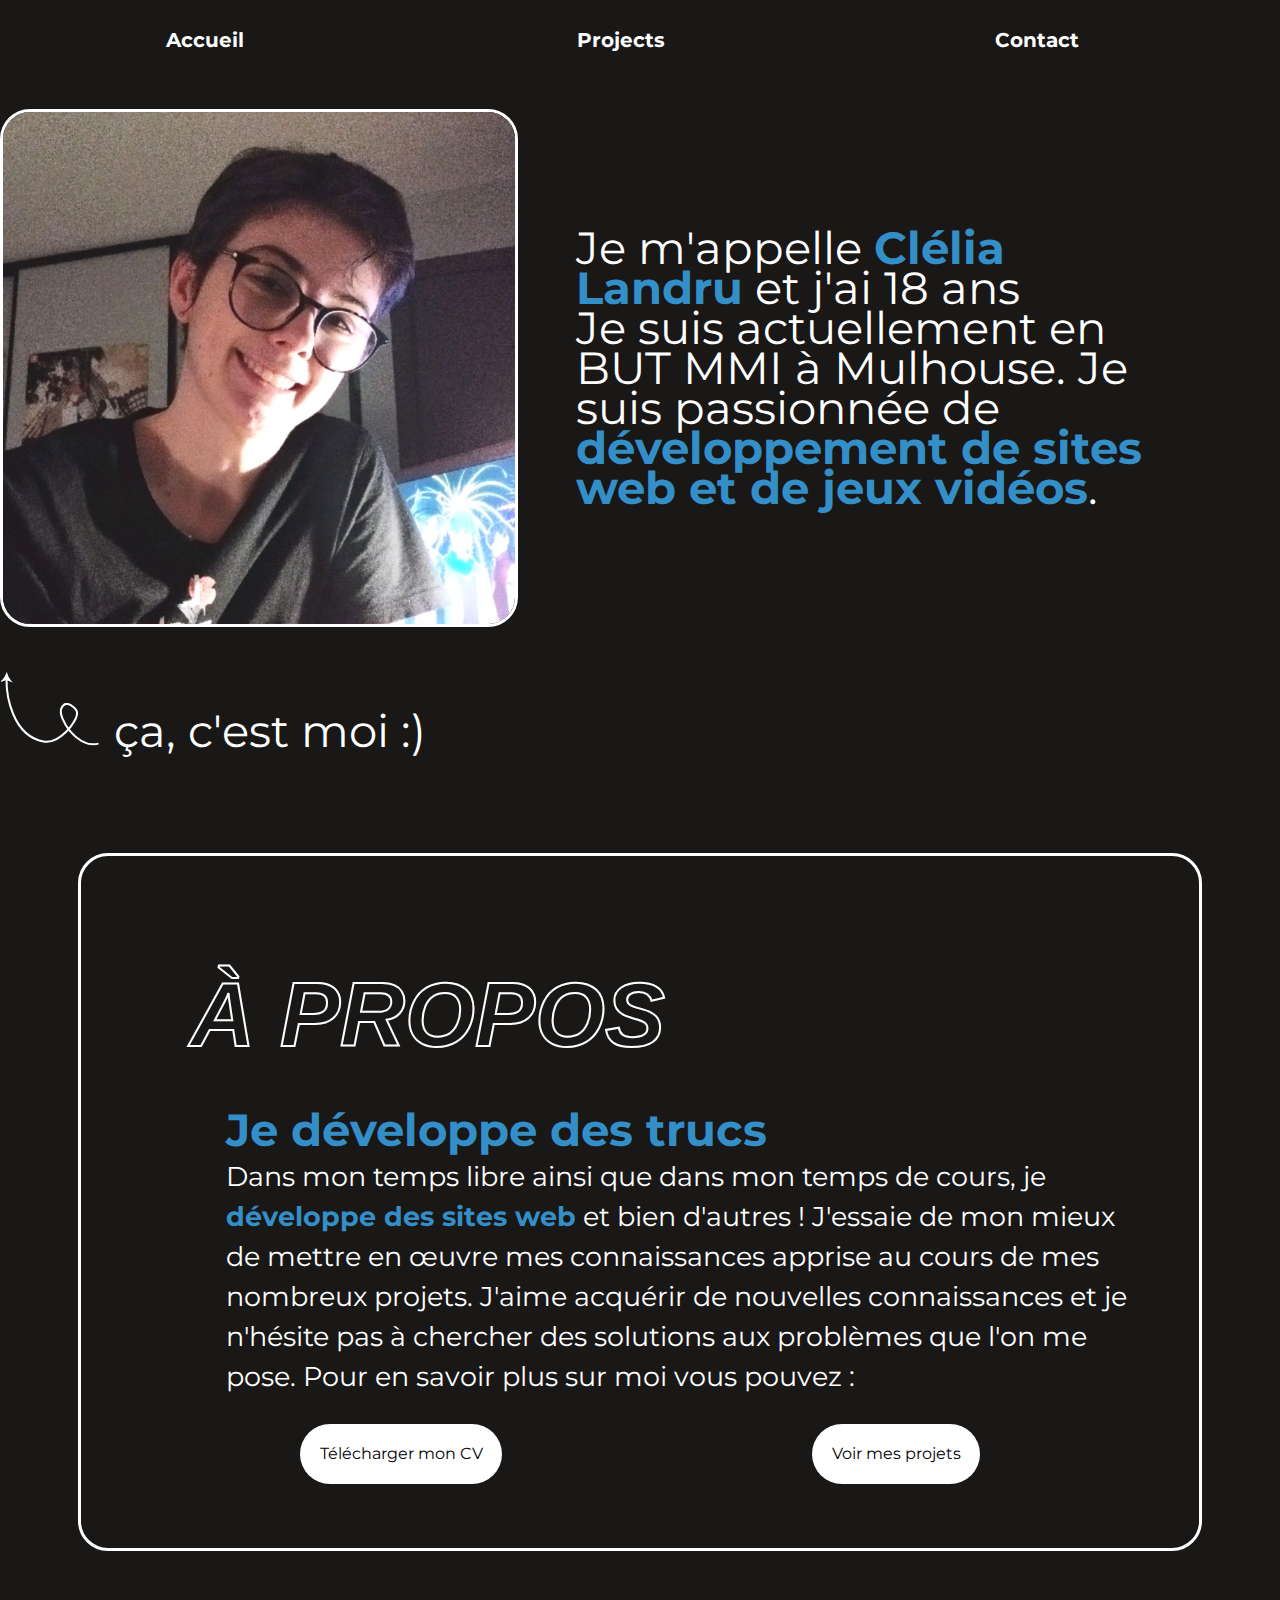
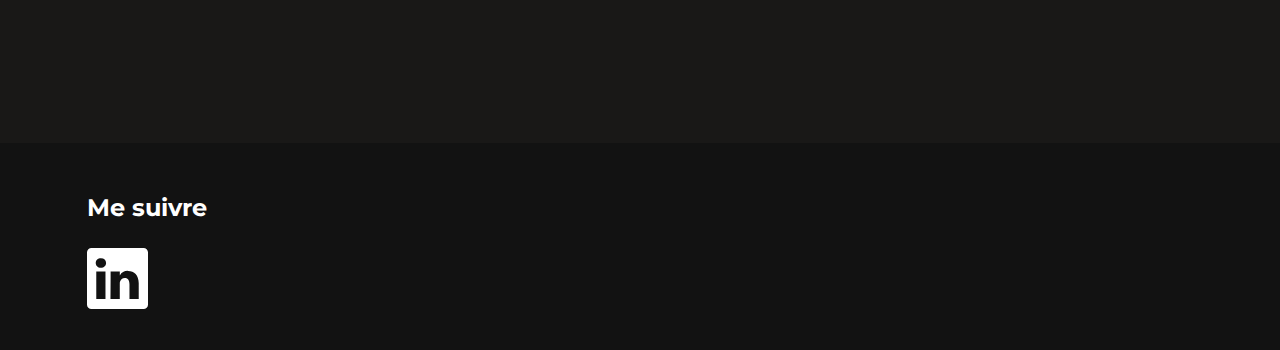
==== index.html @ f20467dd "Add files via upload" ====
<!DOCTYPE html>
<html lang="fr">

<head>
    <meta charset="UTF-8">
    <meta http-equiv="X-UA-Compatible" content="IE=edge">
    <meta name="viewport" content="width=device-width, initial-scale=1.0">
    <link rel="stylesheet" href="styles/style.css">
    <title>Portfolio</title>
</head>
<header>
    <div>
        <p><a href="index.html" class="link_head">Accueil</a></p>
        <p><a href="pages/projets.html" class="link_head">Projects</a></p>
        <p><a href="pages/contact.html" class="link_head">Contact</a></p>
    </div>
</header>

<body>
    <main>
        <div class="photo">
            <img src="img/pfp.jpg" width="100%" alt="">
            <p>Je m'appelle <span class="bold_color">Clélia Landru</span> et j'ai 18 ans<br>
                Je suis actuellement en BUT MMI à Mulhouse.
                Je suis passionnée de <span class="bold_color">développement de sites web et de jeux vidéos</span>.
            </p>
            <p class="arrow_me"><img src="img/svg/arrow.svg" width="20%" alt=""> ça, c'est moi :)</p>
        </div>
        <div class="a_propos">
            <h2>À PROPOS</h2>
            <p><span class="bold_color_ap">Je développe des trucs</span><br>
                Dans mon temps libre ainsi que dans mon temps de cours, je <span class="bold_color">développe des sites
                    web</span> et bien d'autres !
                J'essaie de mon mieux de mettre en œuvre mes connaissances apprise au cours de mes nombreux projets.
                J'aime acquérir de nouvelles connaissances et je n'hésite pas à chercher des solutions aux problèmes que
                l'on me pose. Pour en savoir plus sur moi vous pouvez : </p>
            <div class="liens">
                <a href="https://drive.google.com/file/d/1T1KsWJxUdlWN9g6qiNEpy1xDbeUh-3ol/view" target="_blank"
                    class="lien_index">Télécharger
                    mon CV</a>
                <a href="pages/projets.html" class="lien_index">Voir mes projets</a>
            </div>
        </div>

        <footer>
            <h2>Me suivre</h2>
            <a href="https://www.linkedin.com/in/clélia-landru-a70303265/"><img src="img/svg/linkedin.svg"
                    alt="logo Linkedin" width="5%"></a>
        </footer>
    </main>
    <script src="js/script.js"></script>
</body>

</html>
---- styles/style.css ----
@font-face {
    font-family: "montserrat";
    src: url("../font/Montserrat-VariableFont_wght.ttf");
}

:root {
    --clr1: #348EC7;
    --clr2: "white";
}

html {
    scroll-behavior: smooth;
}

body,
header {
    font-family: "montserrat";
    background: #191817;
    color: white;
    line-height: 2.5rem;
}

body {
    padding: 0;
    margin: 0;
    max-width: calc(100vw - (100vw - 100%));
    overflow-x: hidden;
}

header {
    position: fixed;
    left: 0;
    top: 0;
    width: 100%;
    height: 100px;
    z-index: 10;
    align-items: center;
}

header>div {
    display: grid;
    grid-template-columns: 32% 32% 32%;
    column-gap: .5%;
    text-align: center;
    font-size: 20px;
    font-weight: bold;
}

.link_head:any-link {
    color: var(--clr2);
    text-decoration: none;
    cursor: pointer;
}

.intro {
    margin-top: 10%;
    display: flex;
}

.intro>p {
    padding: 5vh;
    border: var(--clr1) solid;
    border-radius: 30px;
    max-width: 20vh;
    margin-left: auto;
    margin-right: auto;
}

.que {
    font-size: 23px;
    font-weight: bold;
    color: var(--clr1);
}

.photo {
    display: grid;
    grid-template-columns: 40% 45%;
    column-gap: 5%;
    max-width: 150vh;
    margin-left: auto;
    margin-right: auto;
    margin-top: 5%;
    align-items: center;
    font-size: 5vh;
}

.photo>img {
    border: white solid;
    border-radius: 30px;
}

.bold_color {
    font-weight: bold;
    color: var(--clr1);
}

.bold_color_ap {
    font-weight: bold;
    color: var(--clr1);
    font-size: 5vh;
}

main {
    position: relative;
    top: 5vh;
}

.a_propos>h2 {
    font-size: 10vh;
    font-family: Arial, Helvetica, sans-serif;
    -webkit-text-stroke: 2px white;
    -webkit-text-fill-color: transparent;
    font-style: italic;
    margin-left: 5vh;
}


.a_propos>p {
    margin-left: 9vh;
    font-size: 3vh;
}

.a_propos {
    max-width: 110vh;
    margin-left: auto;
    margin-right: auto;
    padding: 5%;
    border: white solid;
    border-radius: 30px;
}

.arrow_me {
    margin-bottom: 20%;
}

.lien_index:any-link {
    padding: 1% 2% 1% 2%;
    border-radius: 30px;
    color: black;
    background-color: white;
    text-decoration: none;
    margin-left: auto;
    margin-right: auto;
}

.lien_index:hover {
    background: #348EC7;
    color: white;
    transition: 0.2s;
}

.liens {
    display: flex;
}

::-webkit-scrollbar {
    width: 5px;
}

/* Track */
::-webkit-scrollbar-track {
    background: #15191f;
}

/* Handle */
::-webkit-scrollbar-thumb {
    background: var(--clr1);
    border-radius: 10px;
}

/* Handle on hover */
::-webkit-scrollbar-thumb:hover {
    background: white;
}

footer {
    margin-top: 15%;
    background-color: #121212;
    padding: 2%;

}

footer>h2 {
    margin-left: 5%;
}

footer>a {
    margin-left: 5%;
}

.resultat {
    display: grid;
    grid-template-columns: 45% 45%;
    column-gap: 4%;
    max-width: 120vh;
    margin-left: auto;
    margin-right: auto;
}

.resultat.games>.games,
.resultat.websites>.websites,
.resultat.videos>.videos,
.resultat.others>.others {
    display: none;
}

.resultat div {
    margin-left: auto;
    margin-right: auto;
    margin-top: 10%;
    max-width: 50vh;
    padding: 1rem;
    background: #030303;
    color: white;
    border: white solid;
    box-shadow: 0 2px 20px white;
    border-radius: 20px;
}

.filter div label input[type="checkbox"]:checked~span {
    background: white;
    color: black;
}

.filter div label input[type="checkbox"] {
    display: none;
}

.filter {
    display: grid;
    margin: 5% auto;
    grid-template-columns: 32% 32% 32%;
    column-gap: .5%;
    justify-content: center;
    /*max-width: 28vh;*/
}

.filter div {
    margin: 10px;
}

.filter div label {
    cursor: pointer;
    display: flex;
    justify-content: center;
}

.filter div label span {
    position: relative;
    display: inline-block;
    background: #3b3b3b;
    padding: 20px 20px;
    color: #555;
    text-shadow: 0 1px 4px rgba(0, 0, 0, .5);
    border-radius: 60px;
    font-size: 20px;
    transition: 0.5s;
    user-select: none;
    overflow: hidden;
}

.filter div label span:before {
    content: '';
    position: absolute;
    top: 0;
    left: 0;
    width: 100%;
    height: 50%;
    background: rgba(255, 255, 255, .1);

}
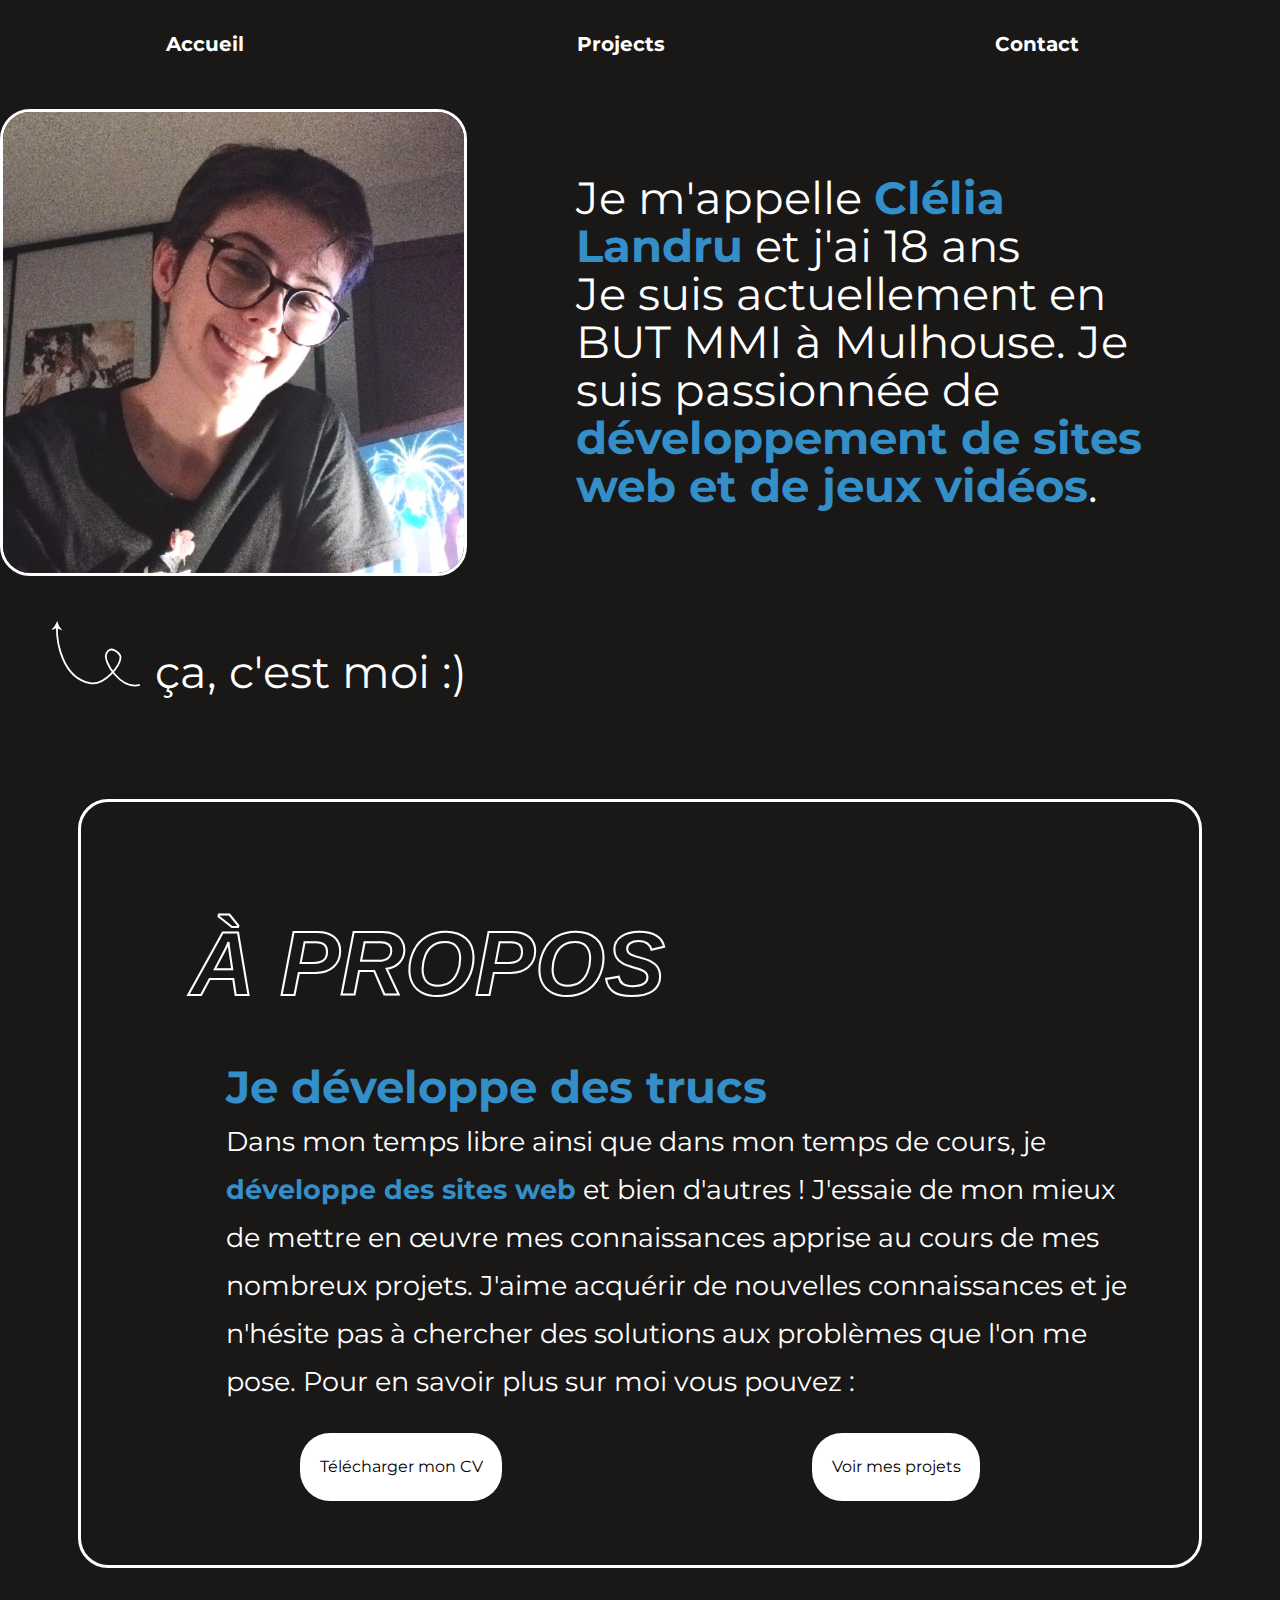
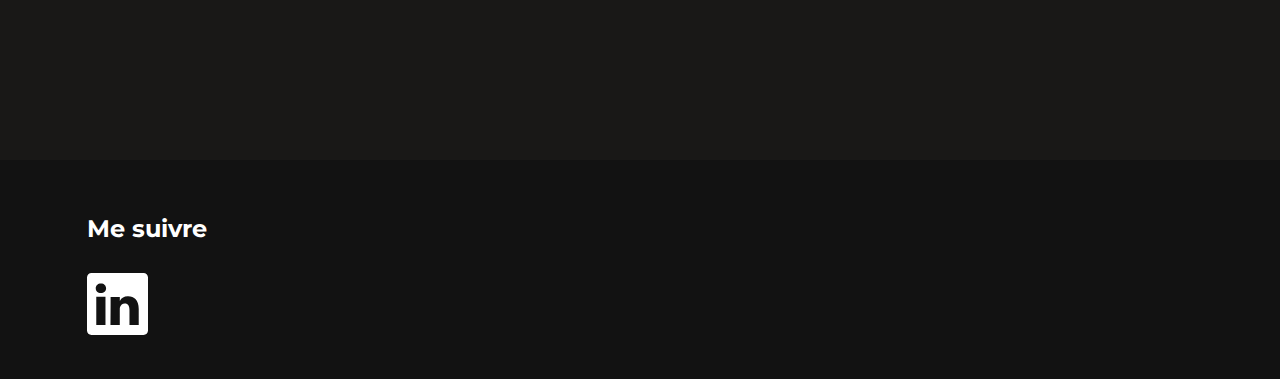
==== commit d223e37b: "Moitié fini" ====
--- a/index.html
+++ b/index.html
@@ -6,6 +6,8 @@
     <meta http-equiv="X-UA-Compatible" content="IE=edge">
     <meta name="viewport" content="width=device-width, initial-scale=1.0">
     <link rel="stylesheet" href="styles/style.css">
+    <link rel="stylesheet" href="styles/mobile_css.css">
+    <link rel="stylesheet" href="styles/common.css">
     <title>Portfolio</title>
 </head>
 <header>
@@ -19,7 +21,7 @@
 <body>
     <main>
         <div class="photo">
-            <img src="img/pfp.jpg" width="100%" alt="">
+            <img src="img/pfp.jpg" width="90%" alt="">
             <p>Je m'appelle <span class="bold_color">Clélia Landru</span> et j'ai 18 ans<br>
                 Je suis actuellement en BUT MMI à Mulhouse.
                 Je suis passionnée de <span class="bold_color">développement de sites web et de jeux vidéos</span>.
@@ -41,14 +43,13 @@
                 <a href="pages/projets.html" class="lien_index">Voir mes projets</a>
             </div>
         </div>
-
-        <footer>
+        <div class="footer">
             <h2>Me suivre</h2>
             <a href="https://www.linkedin.com/in/clélia-landru-a70303265/"><img src="img/svg/linkedin.svg"
                     alt="logo Linkedin" width="5%"></a>
-        </footer>
+
+        </div>
     </main>
-    <script src="js/script.js"></script>
 </body>
 
 </html>--- a/styles/style.css
+++ b/styles/style.css
@@ -1,57 +1,3 @@
-@font-face {
-    font-family: "montserrat";
-    src: url("../font/Montserrat-VariableFont_wght.ttf");
-}
-
-:root {
-    --clr1: #348EC7;
-    --clr2: "white";
-}
-
-html {
-    scroll-behavior: smooth;
-}
-
-body,
-header {
-    font-family: "montserrat";
-    background: #191817;
-    color: white;
-    line-height: 2.5rem;
-}
-
-body {
-    padding: 0;
-    margin: 0;
-    max-width: calc(100vw - (100vw - 100%));
-    overflow-x: hidden;
-}
-
-header {
-    position: fixed;
-    left: 0;
-    top: 0;
-    width: 100%;
-    height: 100px;
-    z-index: 10;
-    align-items: center;
-}
-
-header>div {
-    display: grid;
-    grid-template-columns: 32% 32% 32%;
-    column-gap: .5%;
-    text-align: center;
-    font-size: 20px;
-    font-weight: bold;
-}
-
-.link_head:any-link {
-    color: var(--clr2);
-    text-decoration: none;
-    cursor: pointer;
-}
-
 .intro {
     margin-top: 10%;
     display: flex;
@@ -130,10 +76,12 @@
 }
 
 .arrow_me {
+    margin-left: 10%;
     margin-bottom: 20%;
 }
 
-.lien_index:any-link {
+.lien_index:any-link,
+.ext_link:any-link {
     padding: 1% 2% 1% 2%;
     border-radius: 30px;
     color: black;
@@ -143,7 +91,8 @@
     margin-right: auto;
 }
 
-.lien_index:hover {
+.lien_index:hover,
+.ext_link:hover {
     background: #348EC7;
     color: white;
     transition: 0.2s;
@@ -153,119 +102,3 @@
     display: flex;
 }
 
-::-webkit-scrollbar {
-    width: 5px;
-}
-
-/* Track */
-::-webkit-scrollbar-track {
-    background: #15191f;
-}
-
-/* Handle */
-::-webkit-scrollbar-thumb {
-    background: var(--clr1);
-    border-radius: 10px;
-}
-
-/* Handle on hover */
-::-webkit-scrollbar-thumb:hover {
-    background: white;
-}
-
-footer {
-    margin-top: 15%;
-    background-color: #121212;
-    padding: 2%;
-
-}
-
-footer>h2 {
-    margin-left: 5%;
-}
-
-footer>a {
-    margin-left: 5%;
-}
-
-.resultat {
-    display: grid;
-    grid-template-columns: 45% 45%;
-    column-gap: 4%;
-    max-width: 120vh;
-    margin-left: auto;
-    margin-right: auto;
-}
-
-.resultat.games>.games,
-.resultat.websites>.websites,
-.resultat.videos>.videos,
-.resultat.others>.others {
-    display: none;
-}
-
-.resultat div {
-    margin-left: auto;
-    margin-right: auto;
-    margin-top: 10%;
-    max-width: 50vh;
-    padding: 1rem;
-    background: #030303;
-    color: white;
-    border: white solid;
-    box-shadow: 0 2px 20px white;
-    border-radius: 20px;
-}
-
-.filter div label input[type="checkbox"]:checked~span {
-    background: white;
-    color: black;
-}
-
-.filter div label input[type="checkbox"] {
-    display: none;
-}
-
-.filter {
-    display: grid;
-    margin: 5% auto;
-    grid-template-columns: 32% 32% 32%;
-    column-gap: .5%;
-    justify-content: center;
-    /*max-width: 28vh;*/
-}
-
-.filter div {
-    margin: 10px;
-}
-
-.filter div label {
-    cursor: pointer;
-    display: flex;
-    justify-content: center;
-}
-
-.filter div label span {
-    position: relative;
-    display: inline-block;
-    background: #3b3b3b;
-    padding: 20px 20px;
-    color: #555;
-    text-shadow: 0 1px 4px rgba(0, 0, 0, .5);
-    border-radius: 60px;
-    font-size: 20px;
-    transition: 0.5s;
-    user-select: none;
-    overflow: hidden;
-}
-
-.filter div label span:before {
-    content: '';
-    position: absolute;
-    top: 0;
-    left: 0;
-    width: 100%;
-    height: 50%;
-    background: rgba(255, 255, 255, .1);
-
-}--- a/styles/mobile_css.css
+++ b/styles/mobile_css.css
@@ -0,0 +1,152 @@
+@media only screen and (max-width: 799px) {
+
+    .t1,
+    .t2,
+    .txt,
+    .txti,
+    .avance>div,
+    .inverse>div,
+    .avance,
+    .inverse,
+    .top_pad,
+    .arrow_me,
+    .footer {
+        display: none;
+    }
+
+    .top_p {
+        padding: 10%;
+    }
+
+    .resultat {
+        display: grid;
+        grid-template-columns: 45% 45%;
+        column-gap: 4%;
+        max-width: 120vh;
+        max-height: 25vh;
+        margin-left: auto;
+        margin-right: auto;
+    }
+
+    .resultat.games>.games,
+    .resultat.website>.website,
+    .resultat.other>.other {
+        display: none;
+    }
+
+    .filter {
+        display: grid;
+        margin: 5% auto;
+        grid-template-columns: 50% 50%;
+        column-gap: .5%;
+        justify-content: center;
+        /*max-width: 28vh;*/
+    }
+
+    .photo {
+        display: block;
+        margin-left: 5%;
+        margin-right: 5%;
+        margin-top: 5%;
+        font-size: 2.5vh;
+    }
+
+    .photo>img {
+        border: white solid;
+        border-radius: 30px;
+        max-width: 70%;
+        margin-top: 10%;
+    }
+
+    .a_propos>h2 {
+        font-size: 5vh;
+        font-family: Arial, Helvetica, sans-serif;
+        -webkit-text-stroke: .5px white;
+        -webkit-text-fill-color: transparent;
+        font-style: italic;
+        margin-left: 2vh;
+    }
+
+
+    .a_propos>p {
+        margin-left: 4vh;
+        font-size: 2.5vh;
+    }
+
+    .a_propos {
+        margin-left: auto;
+        margin-right: auto;
+        padding: 2.5%;
+        max-width: 95%;
+        border: white solid;
+        border-radius: 30px;
+    }
+
+    .bold_color_ap {
+        font-weight: bold;
+        color: var(--clr1);
+        font-size: 3vh;
+    }
+
+    .grid_gal {
+        display: block;
+    }
+
+    .grid_link {
+        display: grid;
+        grid-template-columns: 15% 15% 15%;
+        justify-content: center;
+        column-gap: 1%;
+    }
+
+    .grid_li {
+        display: block;
+        text-align: center;
+    }
+}
+
+@media only screen and (max-width: 300px) {
+
+    .t1,
+    .t2,
+    .txt,
+    .txti,
+    .avance>div,
+    .inverse>div,
+    .avance,
+    .inverse,
+    .top_pad,
+    .arrow_me,
+    .footer {
+        display: none;
+    }
+
+    .top_p {
+        padding: 10%;
+    }
+
+    .resultat {
+        display: block;
+        max-width: 120vh;
+        max-height: 25vh;
+        margin-left: auto;
+        margin-right: auto;
+    }
+
+    .resultat.games>.games,
+    .resultat.website>.website,
+    .resultat.other>.other {
+        display: none;
+    }
+
+    .filter {
+        display: block;
+        column-gap: .5%;
+        justify-content: center;
+        /*max-width: 28vh;*/
+    }
+
+    .grid_gal {
+        display: block;
+    }
+}--- a/styles/common.css
+++ b/styles/common.css
@@ -0,0 +1,130 @@
+@font-face {
+    font-family: "montserrat";
+    src: url("../font/Montserrat-VariableFont_wght.ttf");
+}
+
+@keyframes defilement {
+    0% {
+        margin-left: 0;
+    }
+
+    100% {
+        margin-left: -100%;
+    }
+}
+
+@keyframes defilement2 {
+    0% {
+        margin-left: 100%;
+    }
+
+    100% {
+        margin-left: 0%;
+    }
+}
+
+
+@keyframes inverser {
+    0% {
+        margin-left: -100%;
+    }
+
+    100% {
+        margin-left: 0;
+    }
+}
+
+@keyframes inverser2 {
+    0% {
+        margin-left: 0%;
+    }
+
+    100% {
+        margin-left: 100%;
+    }
+}
+
+:root {
+    --clr1: #348EC7;
+    --clr2: "white";
+}
+
+html {
+    scroll-behavior: smooth;
+}
+
+body,
+header {
+    font-family: "montserrat";
+    background: #191817;
+    color: white;
+    line-height: 3rem;
+}
+
+body {
+    padding: 0;
+    margin: 0;
+    max-width: calc(100vw - (100vw - 100%));
+    overflow-x: hidden;
+}
+
+header {
+    position: fixed;
+    left: 0;
+    top: 0;
+    width: 100%;
+    height: 100px;
+    z-index: 10;
+    align-items: center;
+}
+
+header>div {
+    display: grid;
+    grid-template-columns: 32% 32% 32%;
+    column-gap: .5%;
+    text-align: center;
+    font-size: 20px;
+    font-weight: bold;
+}
+
+.link_head:any-link {
+    color: var(--clr2);
+    text-decoration: none;
+    cursor: pointer;
+}
+
+
+::-webkit-scrollbar {
+    width: 5px;
+}
+
+/* Track */
+::-webkit-scrollbar-track {
+    background: #15191f;
+}
+
+/* Handle */
+::-webkit-scrollbar-thumb {
+    background: var(--clr1);
+    border-radius: 10px;
+}
+
+/* Handle on hover */
+::-webkit-scrollbar-thumb:hover {
+    background: white;
+}
+
+.footer {
+    margin-top: 15%;
+    background-color: #121212;
+    padding: 2%;
+
+}
+
+.footer>h2 {
+    margin-left: 5%;
+}
+
+.footer>a {
+    margin-left: 5%;
+}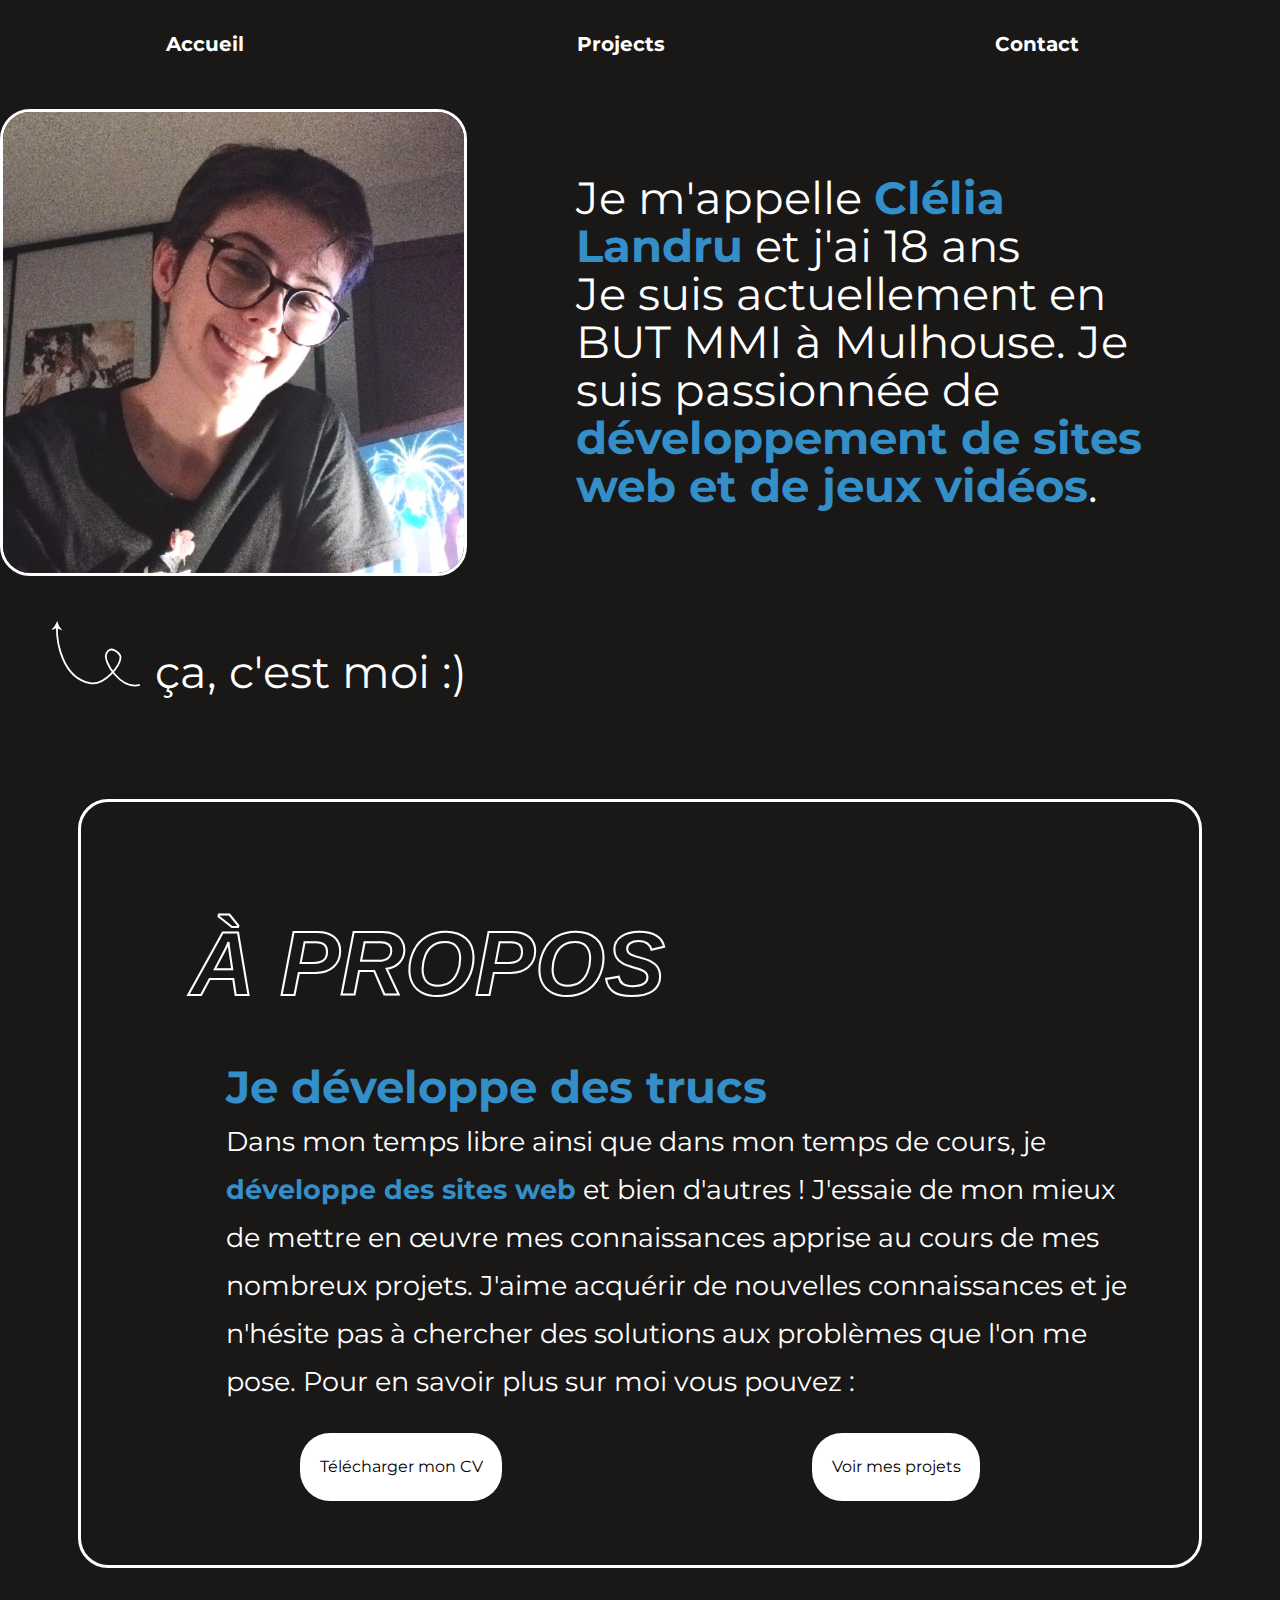
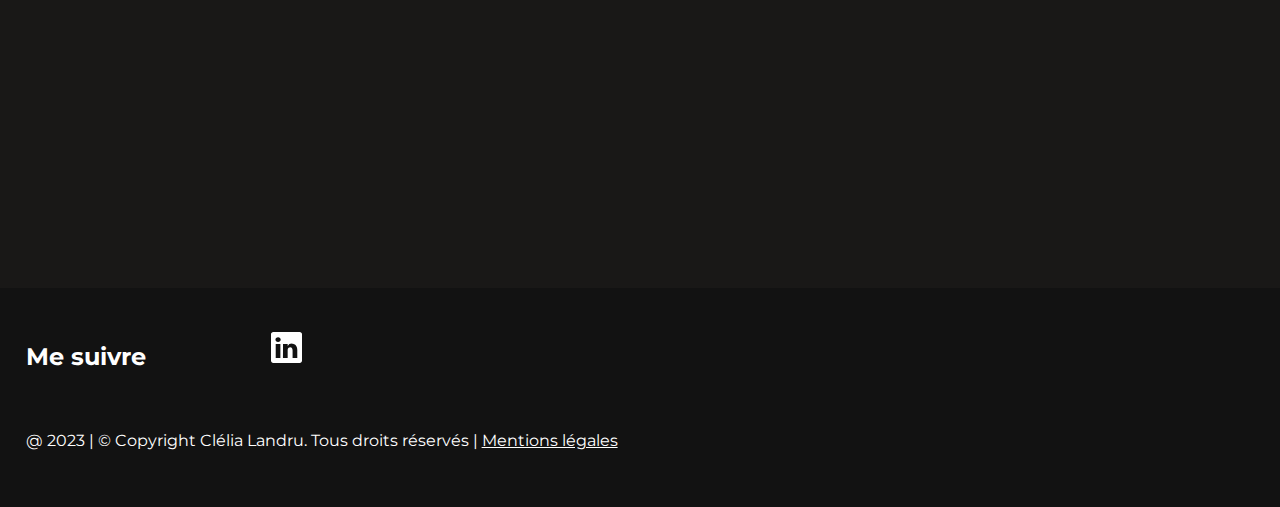
==== commit af44acb8: "Ajout mentions légales" ====
--- a/index.html
+++ b/index.html
@@ -43,11 +43,13 @@
                 <a href="pages/projets.html" class="lien_index">Voir mes projets</a>
             </div>
         </div>
-        <div class="footer">
-            <h2>Me suivre</h2>
-            <a href="https://www.linkedin.com/in/clélia-landru-a70303265/"><img src="img/svg/linkedin.svg"
-                    alt="logo Linkedin" width="5%"></a>
-
+        <div class="footer_ind">
+            <div class="follow">
+                <h2>Me suivre</h2>
+                <a href="https://www.linkedin.com/in/clélia-landru-a70303265/" target="_blank"><img
+                        src="img/svg/linkedin.svg" alt="logo Linkedin" width="5%"></a>
+            </div>
+            <p>@ 2023 | © Copyright Clélia Landru. Tous droits réservés | <a href="pages/mentions_legales.html" class="lien_e">Mentions légales</a></p>
         </div>
     </main>
 </body>
--- a/styles/style.css
+++ b/styles/style.css
@@ -102,3 +102,6 @@
     display: flex;
 }
 
+.top_pa{
+    padding-top: 5%;
+}
--- a/styles/mobile_css.css
+++ b/styles/mobile_css.css
@@ -9,13 +9,13 @@
     .avance,
     .inverse,
     .top_pad,
-    .arrow_me,
-    .footer {
-        display: none;
-    }
-
-    .top_p {
-        padding: 10%;
+    .arrow_me, .footer {
+        display: none;
+    }
+
+    .top_p,
+    .top_pa {
+        padding-top: 15%;
     }
 
     .resultat {
@@ -103,9 +103,23 @@
         display: block;
         text-align: center;
     }
+
+    .footer {
+        margin-top: 70%;
+        background-color: #121212;
+        padding: 2%;
+    }
+
+    .footer>h2 {
+        margin-left: 5%;
+    }
+
+    .footer>a {
+        margin-left: 5%;
+    }
 }
 
-@media only screen and (max-width: 300px) {
+@media only screen and (max-width: 489px) {
 
     .t1,
     .t2,
@@ -116,8 +130,7 @@
     .avance,
     .inverse,
     .top_pad,
-    .arrow_me,
-    .footer {
+    .arrow_me, .footer {
         display: none;
     }
 
@@ -149,4 +162,53 @@
     .grid_gal {
         display: block;
     }
+
+}
+
+
+
+@media only screen and (max-width: 320px) {
+
+    .t1,
+    .t2,
+    .txt,
+    .txti,
+    .avance>div,
+    .inverse>div,
+    .avance,
+    .inverse,
+    .top_pad,
+    .arrow_me, .footer {
+        display: none;
+    }
+
+    .top_p {
+        padding: 10%;
+    }
+
+    .resultat {
+        display: block;
+        max-width: 120vh;
+        max-height: 25vh;
+        margin-left: auto;
+        margin-right: auto;
+    }
+
+    .resultat.games>.games,
+    .resultat.website>.website,
+    .resultat.other>.other {
+        display: none;
+    }
+
+    .filter {
+        display: block;
+        column-gap: .5%;
+        justify-content: center;
+        /*max-width: 28vh;*/
+    }
+
+    .grid_gal {
+        display: block;
+    }
+
 }--- a/styles/common.css
+++ b/styles/common.css
@@ -114,17 +114,56 @@
     background: white;
 }
 
-.footer {
-    margin-top: 15%;
+
+
+.lien_e:any-link {
+    color: white;
+}
+
+.lien_e:hover {
+    color: var(--clr1);
+    text-decoration: none;
+    transition: 0.2s;
+}
+
+
+.footer, .footer_ind {
+    margin-top: 25%;
     background-color: #121212;
     padding: 2%;
 
 }
 
-.footer>h2 {
+.footer>h2, .footer_ind>h2 {
     margin-left: 5%;
 }
 
-.footer>a {
+.footer>a, .footer_ind>a {
     margin-left: 5%;
+}
+
+.legende {
+    text-align: center;
+    opacity: 50%;
+}
+
+.texte {
+    max-width: 90%;
+    margin-left: auto;
+    margin-right: auto;
+}
+
+.follow{
+    display: grid;
+    grid-template-columns: 20% 50%;
+    align-items: center;
+}
+
+.texte>h1{
+    font-family: Arial, Helvetica, sans-serif;
+    -webkit-text-stroke: 1px white;
+    -webkit-text-fill-color: transparent;
+    text-align: center;
+    font-size: 4rem;
+    line-height: 5rem;
 }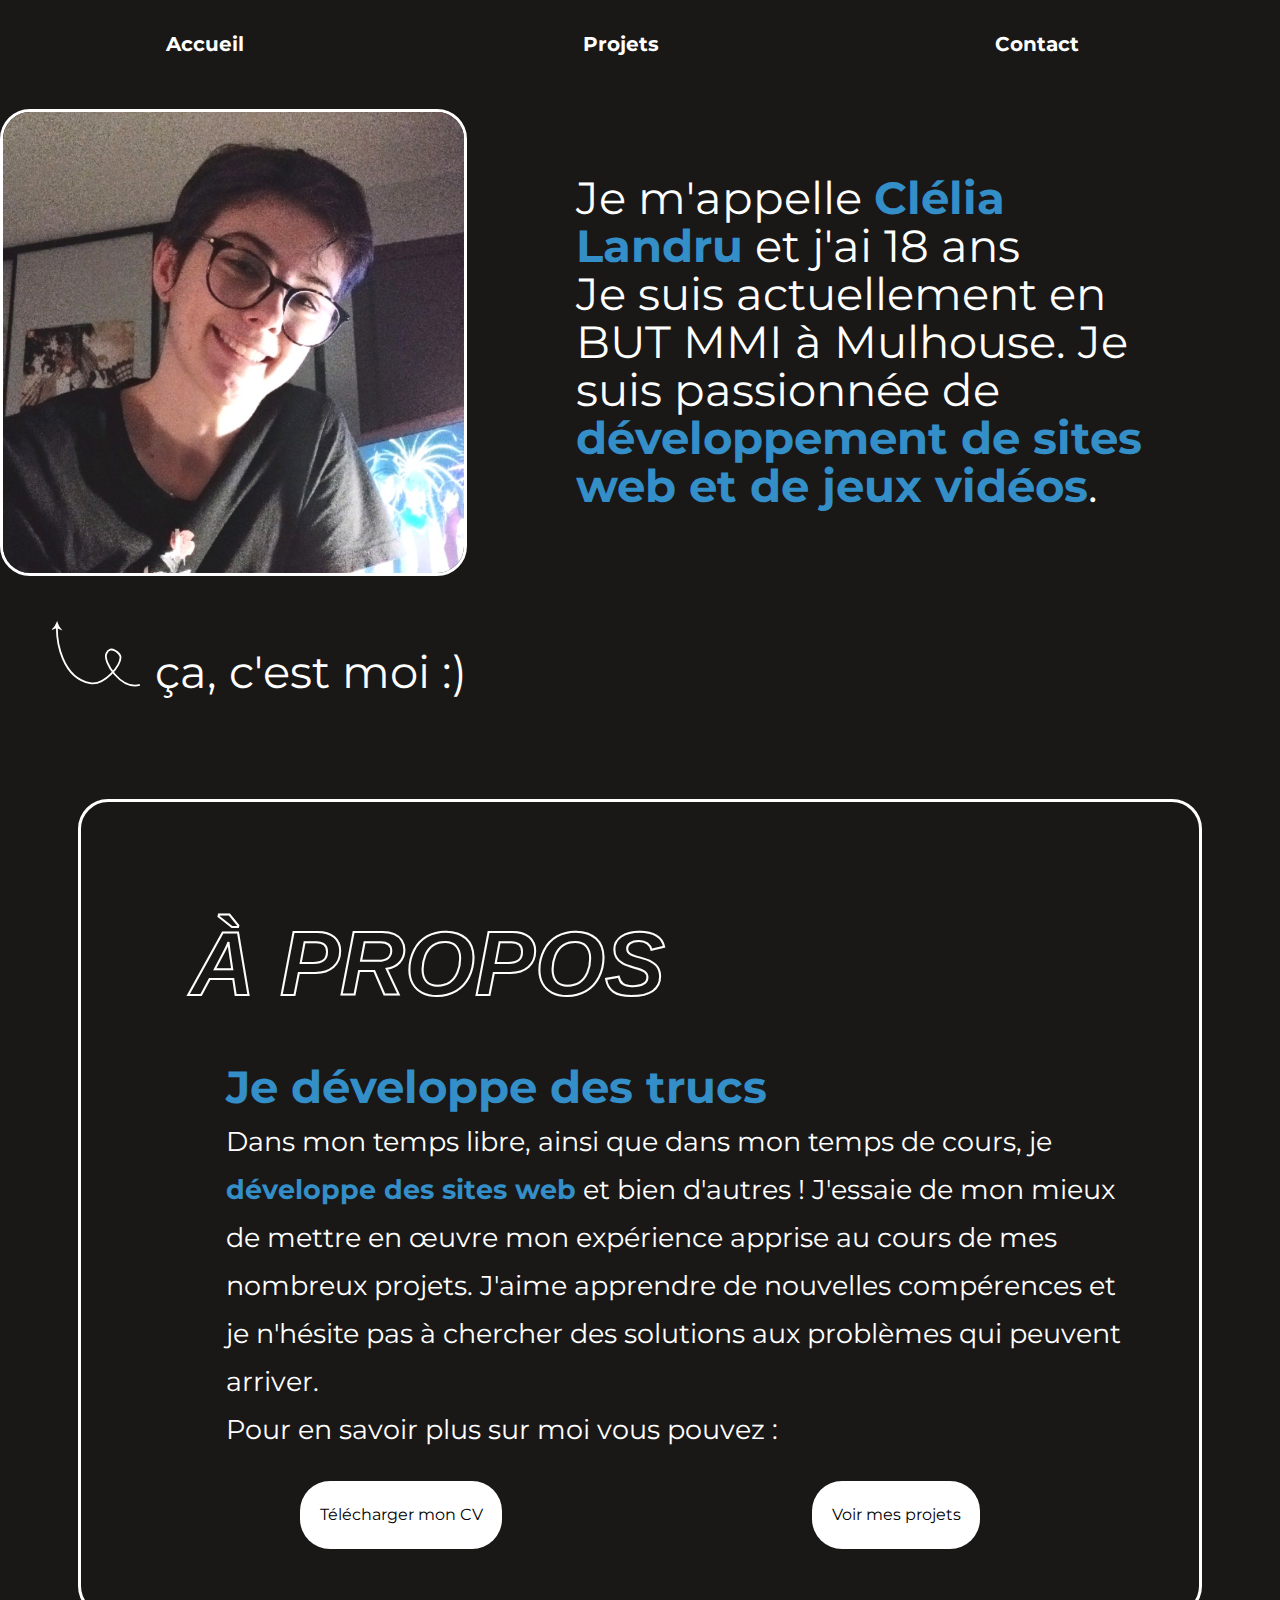
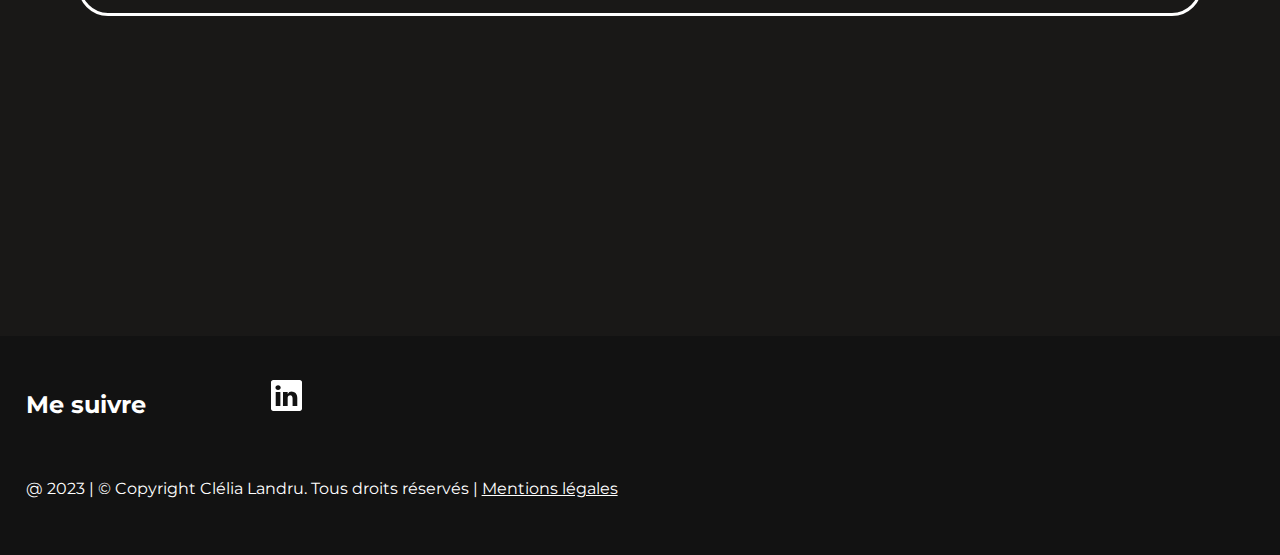
==== commit 06fbf091: "Quelques fautes corrigées" ====
--- a/index.html
+++ b/index.html
@@ -13,7 +13,7 @@
 <header>
     <div>
         <p><a href="index.html" class="link_head">Accueil</a></p>
-        <p><a href="pages/projets.html" class="link_head">Projects</a></p>
+        <p><a href="pages/projets.html" class="link_head">Projets</a></p>
         <p><a href="pages/contact.html" class="link_head">Contact</a></p>
     </div>
 </header>
@@ -31,11 +31,11 @@
         <div class="a_propos">
             <h2>À PROPOS</h2>
             <p><span class="bold_color_ap">Je développe des trucs</span><br>
-                Dans mon temps libre ainsi que dans mon temps de cours, je <span class="bold_color">développe des sites
+                Dans mon temps libre, ainsi que dans mon temps de cours, je <span class="bold_color">développe des sites
                     web</span> et bien d'autres !
-                J'essaie de mon mieux de mettre en œuvre mes connaissances apprise au cours de mes nombreux projets.
-                J'aime acquérir de nouvelles connaissances et je n'hésite pas à chercher des solutions aux problèmes que
-                l'on me pose. Pour en savoir plus sur moi vous pouvez : </p>
+                J'essaie de mon mieux de mettre en œuvre mon expérience apprise au cours de mes nombreux projets.
+                J'aime apprendre de nouvelles compérences et je n'hésite pas à chercher des solutions aux problèmes qui
+                peuvent arriver. <br>Pour en savoir plus sur moi vous pouvez : </p>
             <div class="liens">
                 <a href="https://drive.google.com/file/d/1T1KsWJxUdlWN9g6qiNEpy1xDbeUh-3ol/view" target="_blank"
                     class="lien_index">Télécharger
@@ -49,7 +49,8 @@
                 <a href="https://www.linkedin.com/in/clélia-landru-a70303265/" target="_blank"><img
                         src="img/svg/linkedin.svg" alt="logo Linkedin" width="5%"></a>
             </div>
-            <p>@ 2023 | © Copyright Clélia Landru. Tous droits réservés | <a href="pages/mentions_legales.html" class="lien_e">Mentions légales</a></p>
+            <p>@ 2023 | © Copyright Clélia Landru. Tous droits réservés | <a href="pages/mentions_legales.html"
+                    class="lien_e">Mentions légales</a></p>
         </div>
     </main>
 </body>
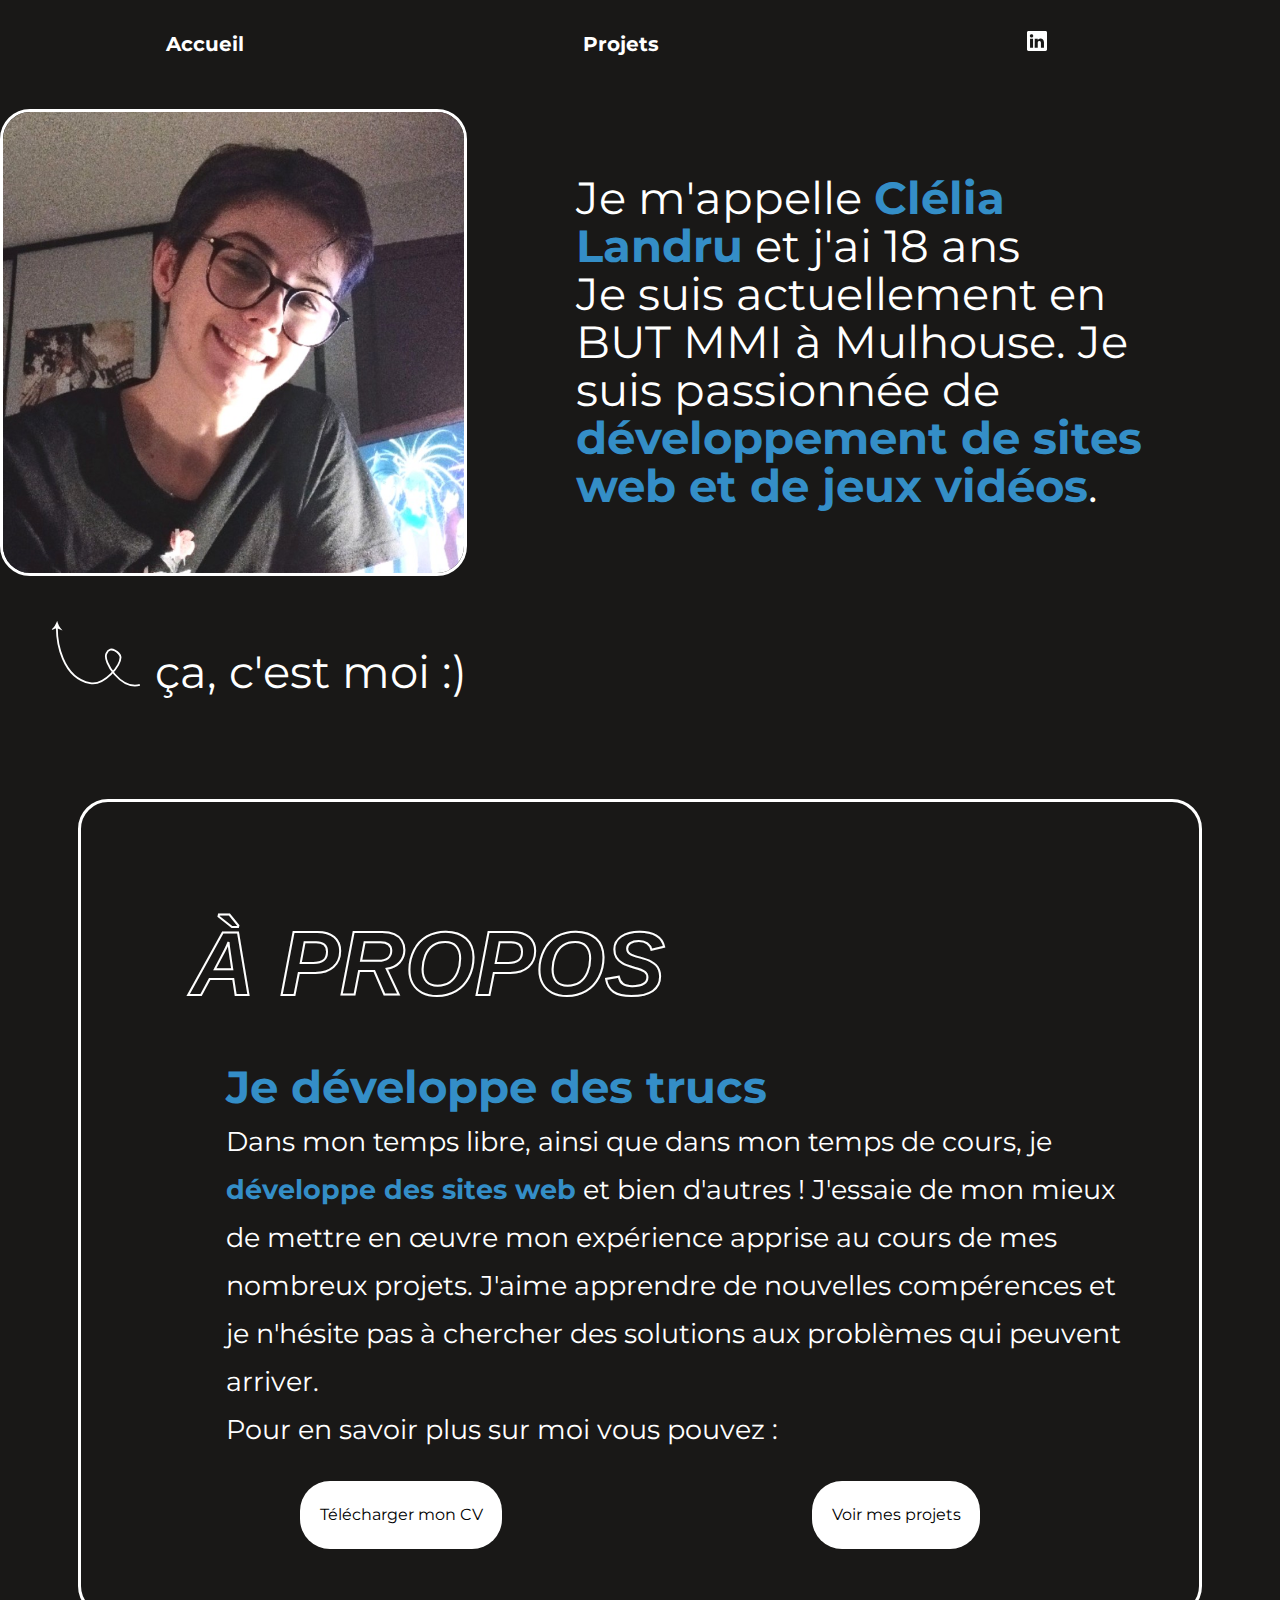
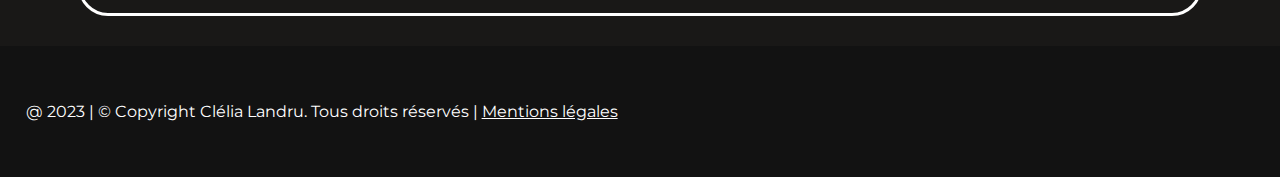
==== commit 83af33de: "correction erreurs" ====
--- a/index.html
+++ b/index.html
@@ -14,7 +14,8 @@
     <div>
         <p><a href="index.html" class="link_head">Accueil</a></p>
         <p><a href="pages/projets.html" class="link_head">Projets</a></p>
-        <p><a href="pages/contact.html" class="link_head">Contact</a></p>
+        <a href="https://www.linkedin.com/in/clélia-landru-a70303265/" target="_blank"><img src="img/svg/linkedin.svg"
+                alt="logo Linkedin" width="5%"></a>
     </div>
 </header>
 
@@ -44,11 +45,6 @@
             </div>
         </div>
         <div class="footer_ind">
-            <div class="follow">
-                <h2>Me suivre</h2>
-                <a href="https://www.linkedin.com/in/clélia-landru-a70303265/" target="_blank"><img
-                        src="img/svg/linkedin.svg" alt="logo Linkedin" width="5%"></a>
-            </div>
             <p>@ 2023 | © Copyright Clélia Landru. Tous droits réservés | <a href="pages/mentions_legales.html"
                     class="lien_e">Mentions légales</a></p>
         </div>
--- a/styles/mobile_css.css
+++ b/styles/mobile_css.css
@@ -9,7 +9,10 @@
     .avance,
     .inverse,
     .top_pad,
-    .arrow_me, .footer {
+    .arrow_me,
+    .footer,
+    .footer_i,
+    .follow {
         display: none;
     }
 
@@ -105,7 +108,9 @@
     }
 
     .footer {
-        margin-top: 70%;
+        position: absolute;
+        width: 100%;
+        top: 105%;
         background-color: #121212;
         padding: 2%;
     }
@@ -117,6 +122,7 @@
     .footer>a {
         margin-left: 5%;
     }
+
 }
 
 @media only screen and (max-width: 489px) {
@@ -130,7 +136,10 @@
     .avance,
     .inverse,
     .top_pad,
-    .arrow_me, .footer {
+    .arrow_me,
+    .footer,
+    .footer_i,
+    .follow {
         display: none;
     }
 
@@ -178,7 +187,10 @@
     .avance,
     .inverse,
     .top_pad,
-    .arrow_me, .footer {
+    .arrow_me,
+    .footer,
+    .footer_i,
+    .follow {
         display: none;
     }
 
--- a/styles/common.css
+++ b/styles/common.css
@@ -85,6 +85,7 @@
     text-align: center;
     font-size: 20px;
     font-weight: bold;
+    align-items: center;
 }
 
 .link_head:any-link {
@@ -127,18 +128,30 @@
 }
 
 
-.footer, .footer_ind {
-    margin-top: 25%;
+.footer,
+.footer_ind {
+    position: absolute;
+    width: 100%;
+    top: 102%;
     background-color: #121212;
     padding: 2%;
-
 }
 
-.footer>h2, .footer_ind>h2 {
+.footer_i {
+    position: absolute;
+    width: 100%;
+    top: 125%;
+    background-color: #121212;
+    padding: 2%;
+}
+
+.footer>h2,
+.footer_ind>h2 {
     margin-left: 5%;
 }
 
-.footer>a, .footer_ind>a {
+.footer>a,
+.footer_ind>a {
     margin-left: 5%;
 }
 
@@ -153,13 +166,13 @@
     margin-right: auto;
 }
 
-.follow{
+.follow {
     display: grid;
-    grid-template-columns: 20% 50%;
+    grid-template-columns: 10% 50%;
     align-items: center;
 }
 
-.texte>h1{
+.texte>h1 {
     font-family: Arial, Helvetica, sans-serif;
     -webkit-text-stroke: 1px white;
     -webkit-text-fill-color: transparent;
